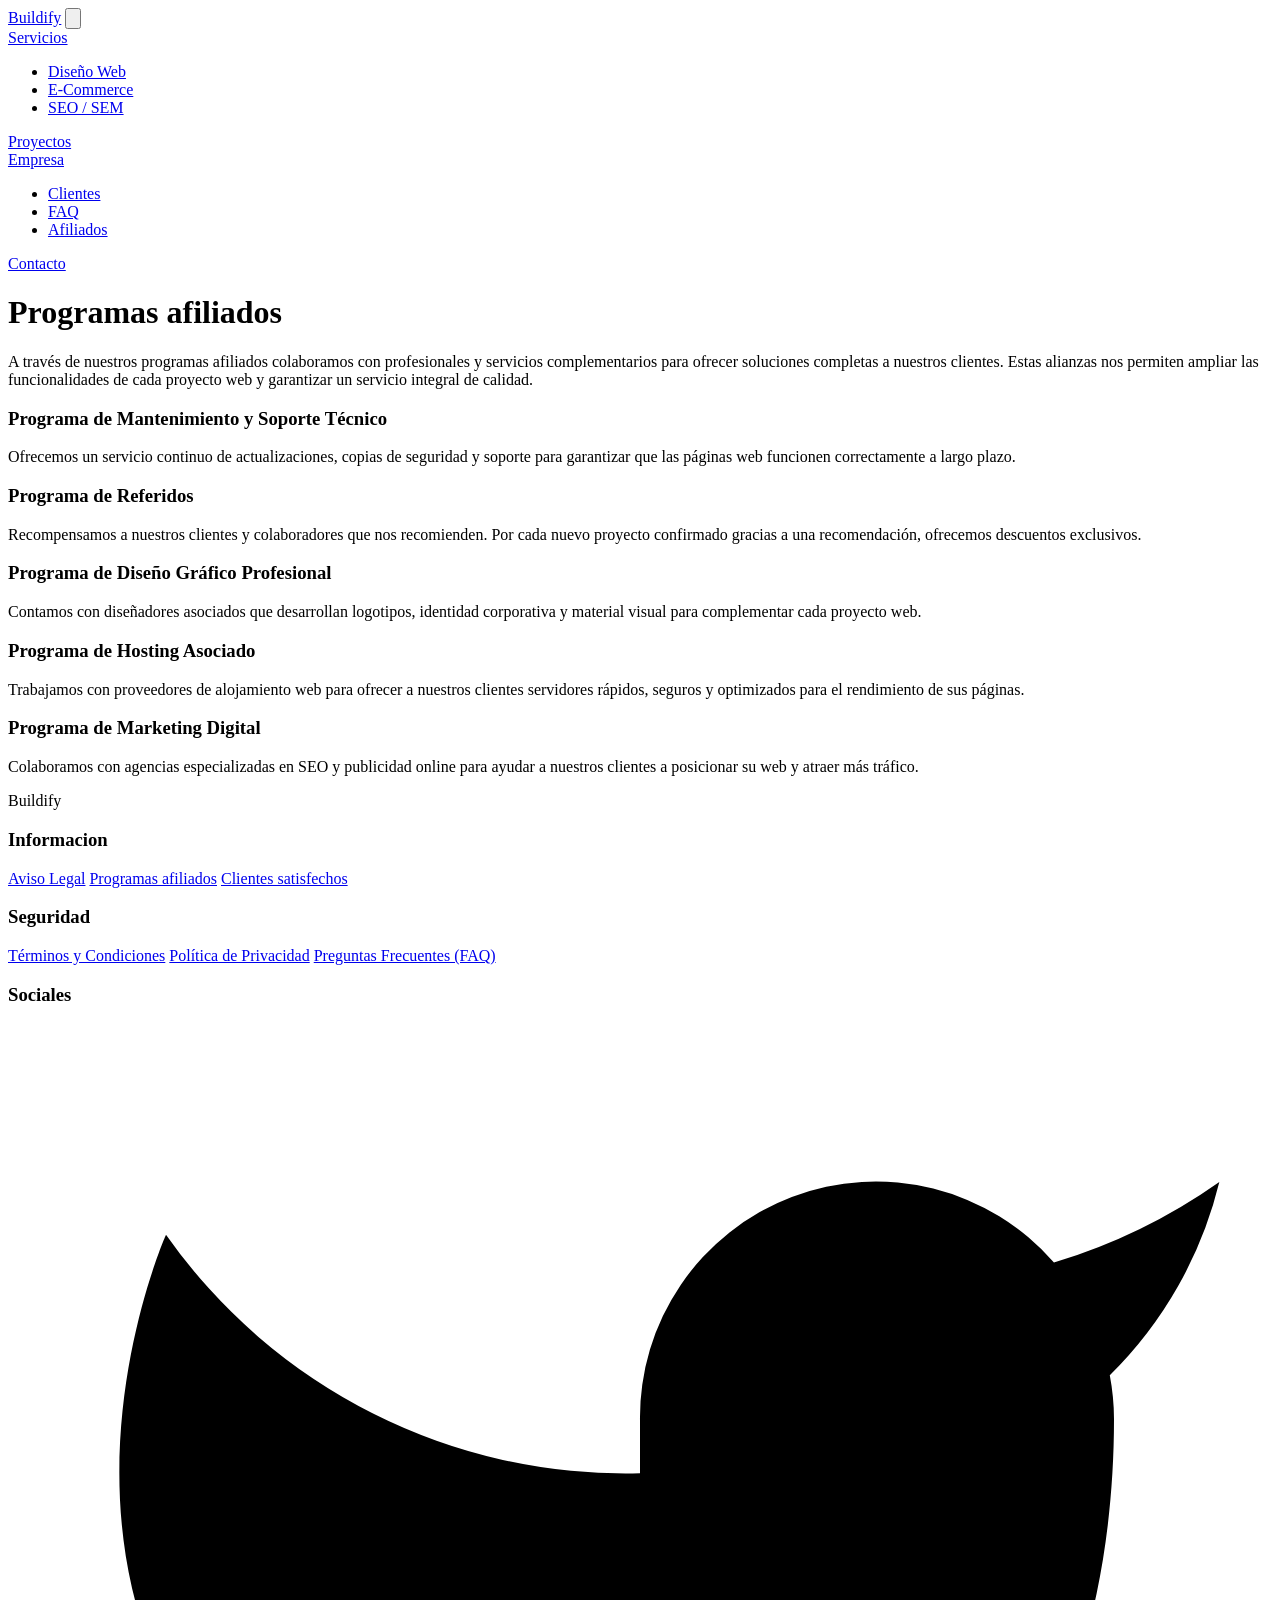
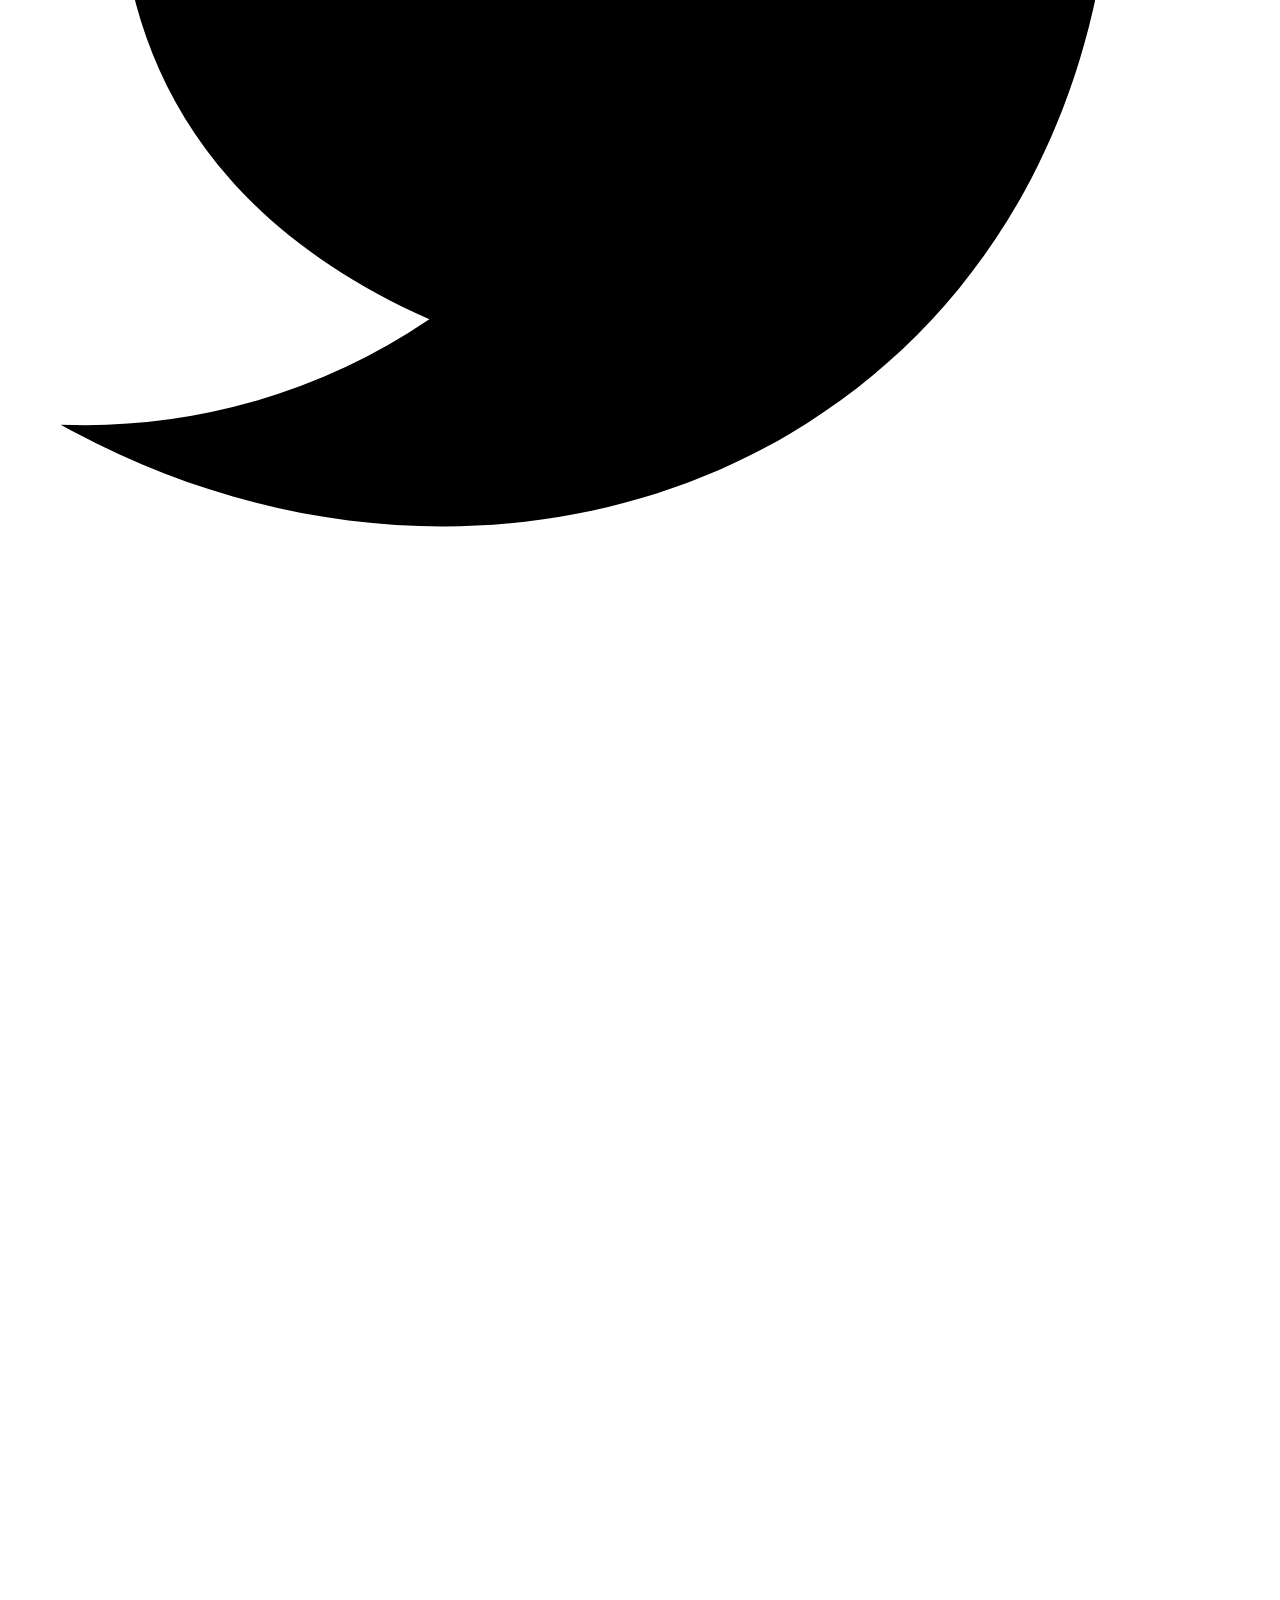
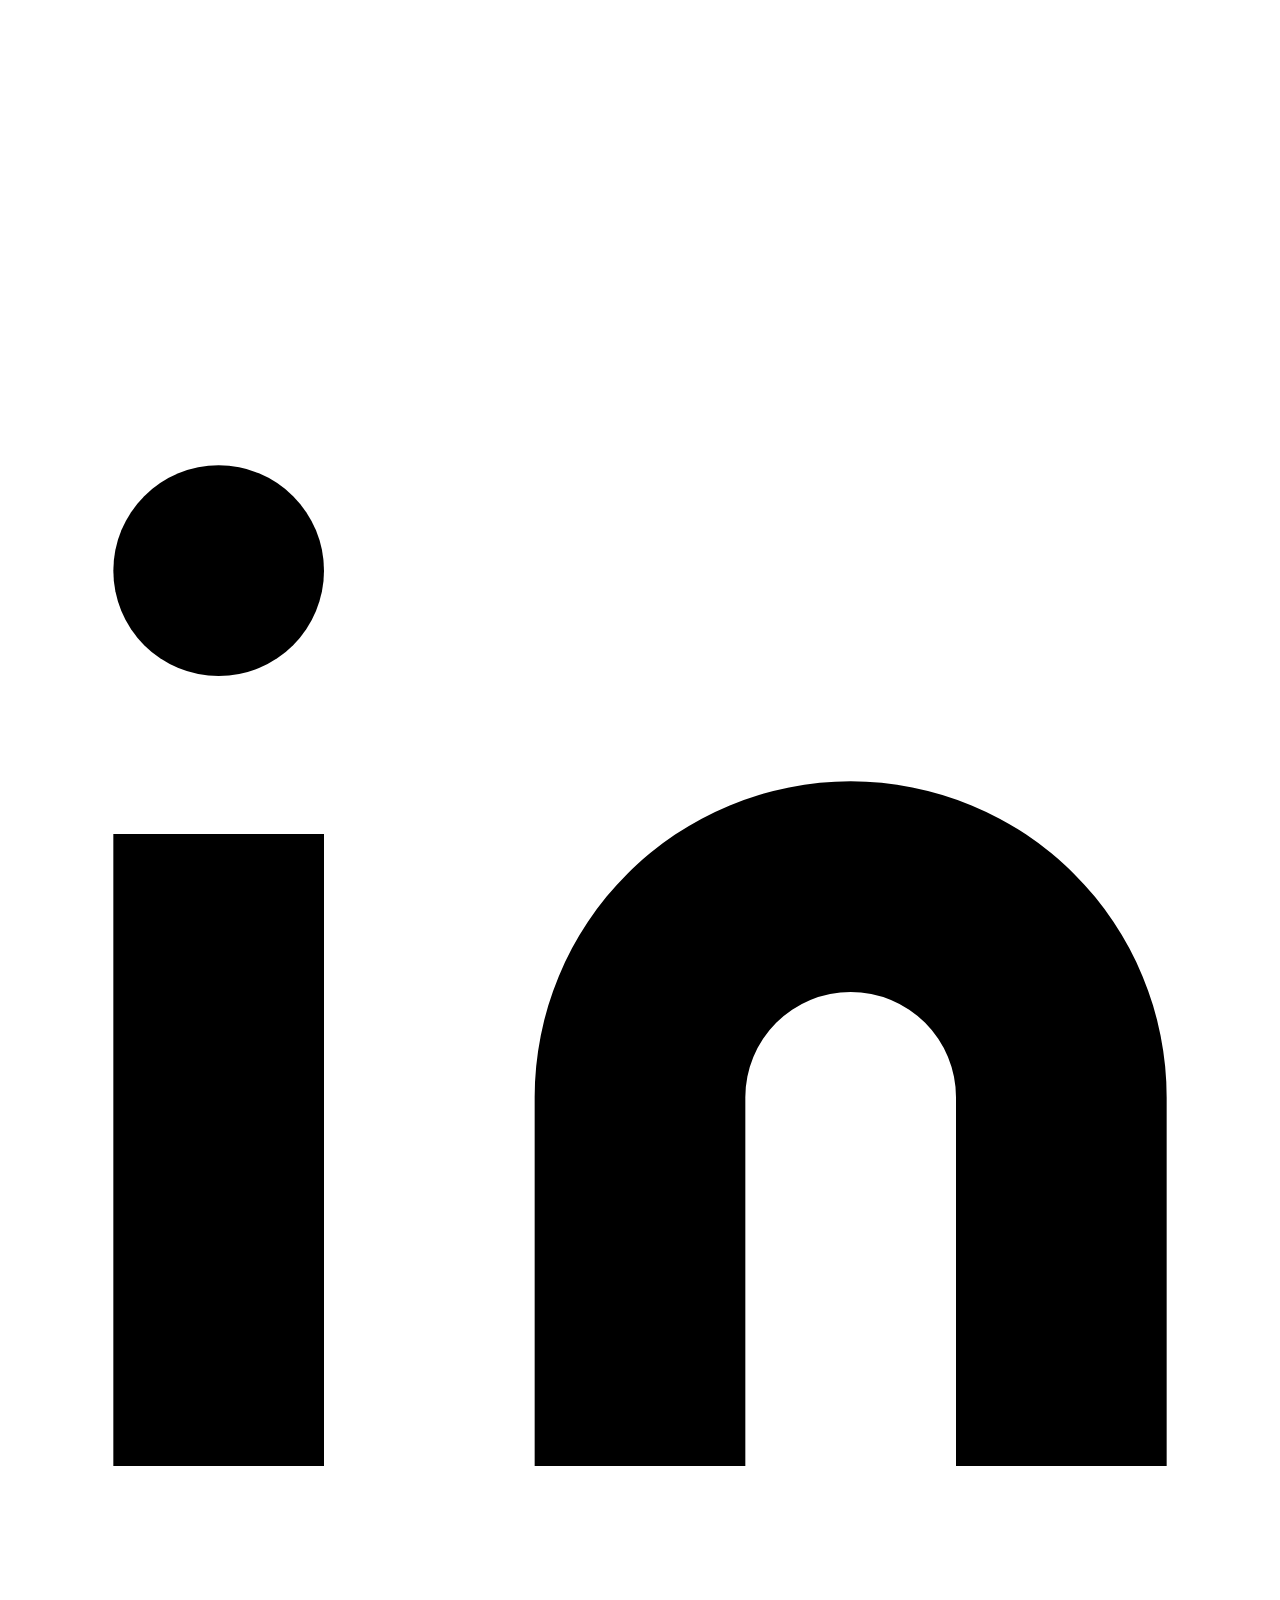
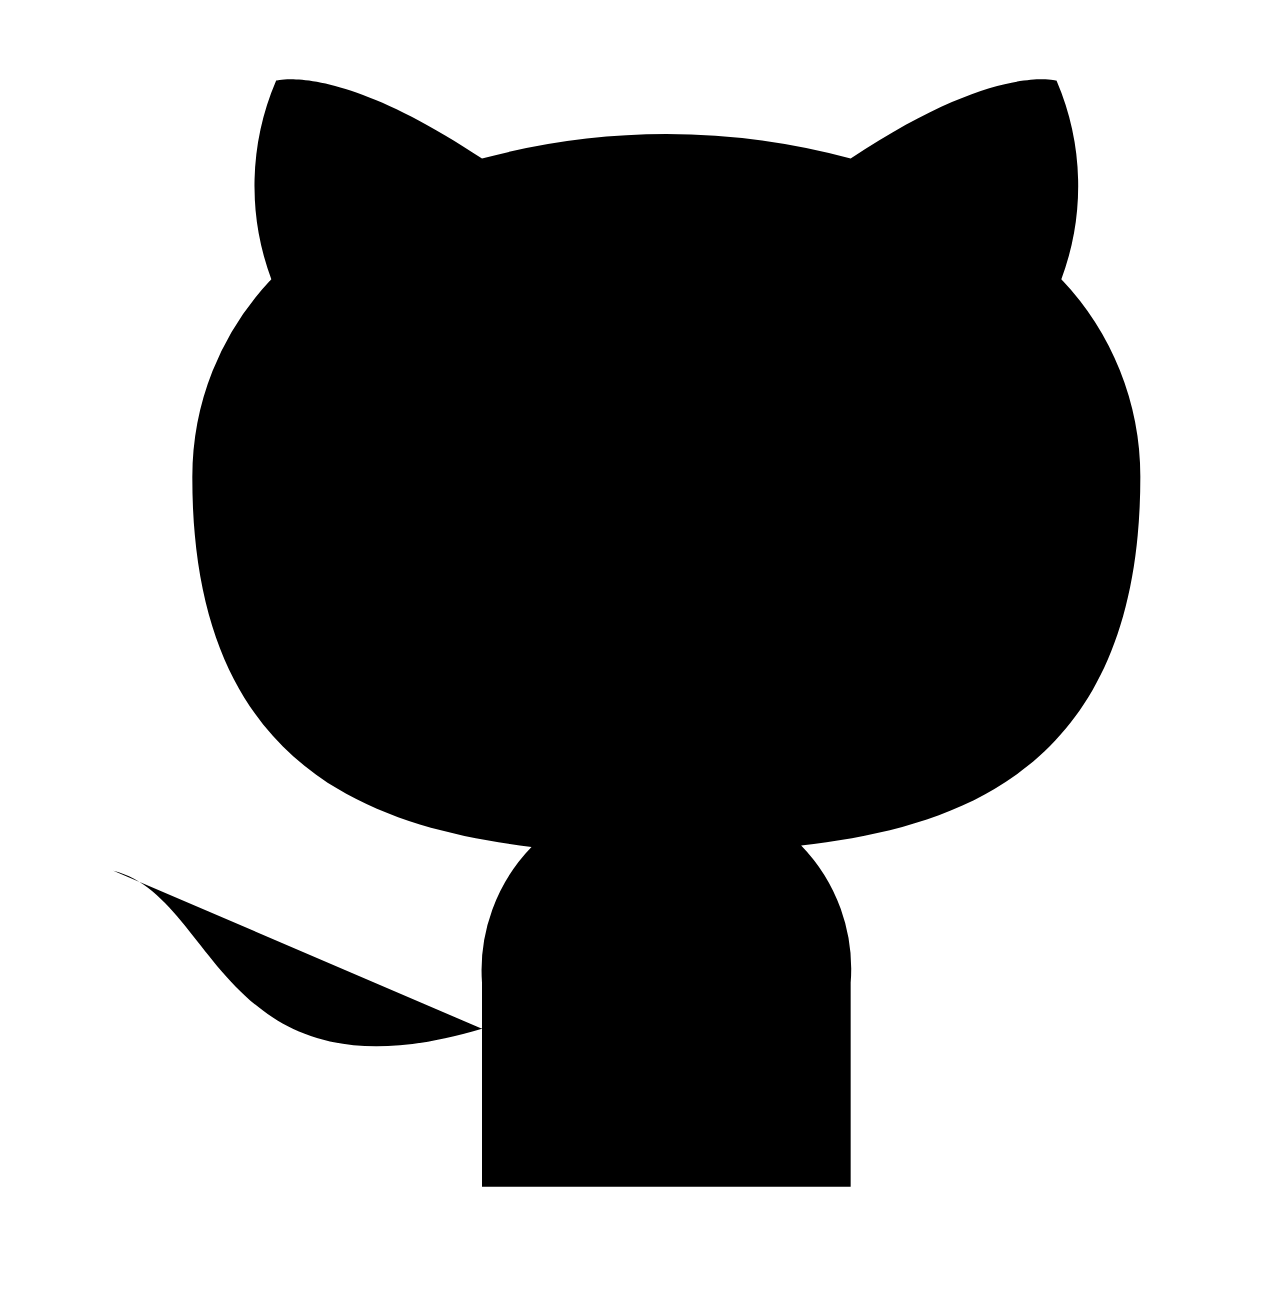
==== afiliados.html @ e2c42454 "Subida de la web a el repositorio" ====
<!DOCTYPE html>
<html lang="es">
<head>
  <meta charset="UTF-8">
  <meta name="viewport" content="width=device-width, initial-scale=1.0">
  <title>Buildify - Programas Afiliados</title>
  <link rel="stylesheet" href="css/styles.css">
</head>
<body>

  <header class="header">
    <a href="index.html" class="header-logo">Buildify</a>
    <button class="header-hamburger" aria-label="Menú" onclick="document.querySelector('.header-nav').classList.toggle('open')">
      <svg viewBox="0 0 24 24" fill="none" stroke="currentColor" stroke-width="2"><line x1="3" y1="6" x2="21" y2="6"/><line x1="3" y1="12" x2="21" y2="12"/><line x1="3" y1="18" x2="21" y2="18"/></svg>
    </button>
    <nav class="header-nav">
      <div class="nav-dropdown">
        <a href="servicios.html">Servicios</a>
        <ul class="nav-dropdown-menu">
          <li><a href="servicios.html#web">Diseño Web</a></li>
          <li><a href="servicios.html#ecommerce">E-Commerce</a></li>
          <li><a href="servicios.html#seo">SEO / SEM</a></li>
        </ul>
      </div>
      <a href="proyectos.html">Proyectos</a>
      <div class="nav-dropdown">
        <a href="clientes.html">Empresa</a>
        <ul class="nav-dropdown-menu">
          <li><a href="clientes.html">Clientes</a></li>
          <li><a href="faq.html">FAQ</a></li>
          <li><a href="afiliados.html">Afiliados</a></li>
        </ul>
      </div>
      <a href="contacto.html">Contacto</a>
    </nav>
  </header>

  <main class="affiliates-page">
    <div class="affiliates-content">
      <h1 class="section__title">Programas afiliados</h1>
      <p class="section__subtitle">
        A través de nuestros programas afiliados colaboramos con profesionales y servicios complementarios
        para ofrecer soluciones completas a nuestros clientes. Estas alianzas nos permiten ampliar las
        funcionalidades de cada proyecto web y garantizar un servicio integral de calidad.
      </p>
      <div class="affiliates__grid">
        <div class="affiliate-card">
          <h3 class="affiliate-card__title">Programa de Mantenimiento y Soporte Técnico</h3>
          <p class="affiliate-card__desc">
            Ofrecemos un servicio continuo de actualizaciones, copias de seguridad y soporte para
            garantizar que las páginas web funcionen correctamente a largo plazo.
          </p>
        </div>
        <div class="affiliate-card">
          <h3 class="affiliate-card__title">Programa de Referidos</h3>
          <p class="affiliate-card__desc">
            Recompensamos a nuestros clientes y colaboradores que nos recomienden. Por cada nuevo
            proyecto confirmado gracias a una recomendación, ofrecemos descuentos exclusivos.
          </p>
        </div>
        <div class="affiliate-card">
          <h3 class="affiliate-card__title">Programa de Diseño Gráfico Profesional</h3>
          <p class="affiliate-card__desc">
            Contamos con diseñadores asociados que desarrollan logotipos, identidad corporativa y
            material visual para complementar cada proyecto web.
          </p>
        </div>
        <div class="affiliate-card">
          <h3 class="affiliate-card__title">Programa de Hosting Asociado</h3>
          <p class="affiliate-card__desc">
            Trabajamos con proveedores de alojamiento web para ofrecer a nuestros clientes servidores
            rápidos, seguros y optimizados para el rendimiento de sus páginas.
          </p>
        </div>
        <div class="affiliate-card affiliate-card--centered">
          <h3 class="affiliate-card__title">Programa de Marketing Digital</h3>
          <p class="affiliate-card__desc">
            Colaboramos con agencias especializadas en SEO y publicidad online para ayudar a nuestros
            clientes a posicionar su web y atraer más tráfico.
          </p>
        </div>
      </div>
    </div>

    <footer class="footer">
      <div class="footer-brand">Buildify</div>
      <div class="footer-col">
        <h3>Informacion</h3>
        <a href="aviso-legal.html">Aviso Legal</a>
        <a href="afiliados.html">Programas afiliados</a>
        <a href="clientes.html">Clientes satisfechos</a>
      </div>
      <div class="footer-col">
        <h3>Seguridad</h3>
        <a href="terminos.html">Términos y Condiciones</a>
        <a href="privacidad.html">Política de Privacidad</a>
        <a href="faq.html">Preguntas Frecuentes (FAQ)</a>
      </div>
      <div class="footer-col">
        <h3>Sociales</h3>
        <div class="footer-social">
          <a href="https://twitter.com/buildify" target="_blank" rel="noopener noreferrer" aria-label="Twitter">
            <svg viewBox="0 0 24 24"><path d="M23 3a10.9 10.9 0 0 1-3.14 1.53 4.48 4.48 0 0 0-7.86 3v1A10.66 10.66 0 0 1 3 4s-4 9 5 13a11.64 11.64 0 0 1-7 2c9 5 20 0 20-11.5a4.5 4.5 0 0 0-.08-.83A7.72 7.72 0 0 0 23 3z"/></svg>
          </a>
          <a href="https://instagram.com/buildify" target="_blank" rel="noopener noreferrer" aria-label="Instagram">
            <svg viewBox="0 0 24 24"><rect x="2" y="2" width="20" height="20" rx="5" ry="5" fill="none" stroke="white" stroke-width="2"/><circle cx="12" cy="12" r="5" fill="none" stroke="white" stroke-width="2"/><circle cx="17.5" cy="6.5" r="1.5" fill="white"/></svg>
          </a>
          <a href="https://linkedin.com/company/buildify" target="_blank" rel="noopener noreferrer" aria-label="LinkedIn">
            <svg viewBox="0 0 24 24"><path d="M16 8a6 6 0 0 1 6 6v7h-4v-7a2 2 0 0 0-2-2 2 2 0 0 0-2 2v7h-4v-7a6 6 0 0 1 6-6z"/><rect x="2" y="9" width="4" height="12"/><circle cx="4" cy="4" r="2"/></svg>
          </a>
          <a href="https://github.com/buildify" target="_blank" rel="noopener noreferrer" aria-label="GitHub">
            <svg viewBox="0 0 24 24"><path d="M9 19c-5 1.5-5-2.5-7-3m14 6v-3.87a3.37 3.37 0 0 0-.94-2.61c3.14-.35 6.44-1.54 6.44-7A5.44 5.44 0 0 0 20 4.77 5.07 5.07 0 0 0 19.91 1S18.73.65 16 2.48a13.38 13.38 0 0 0-7 0C6.27.65 5.09 1 5.09 1A5.07 5.07 0 0 0 5 4.77a5.44 5.44 0 0 0-1.5 3.78c0 5.42 3.3 6.61 6.44 7A3.37 3.37 0 0 0 9 18.13V22"/></svg>
          </a>
        </div>
      </div>
    </footer>
  </main>

  <script src="js/main.js"></script>
</body>
</html>
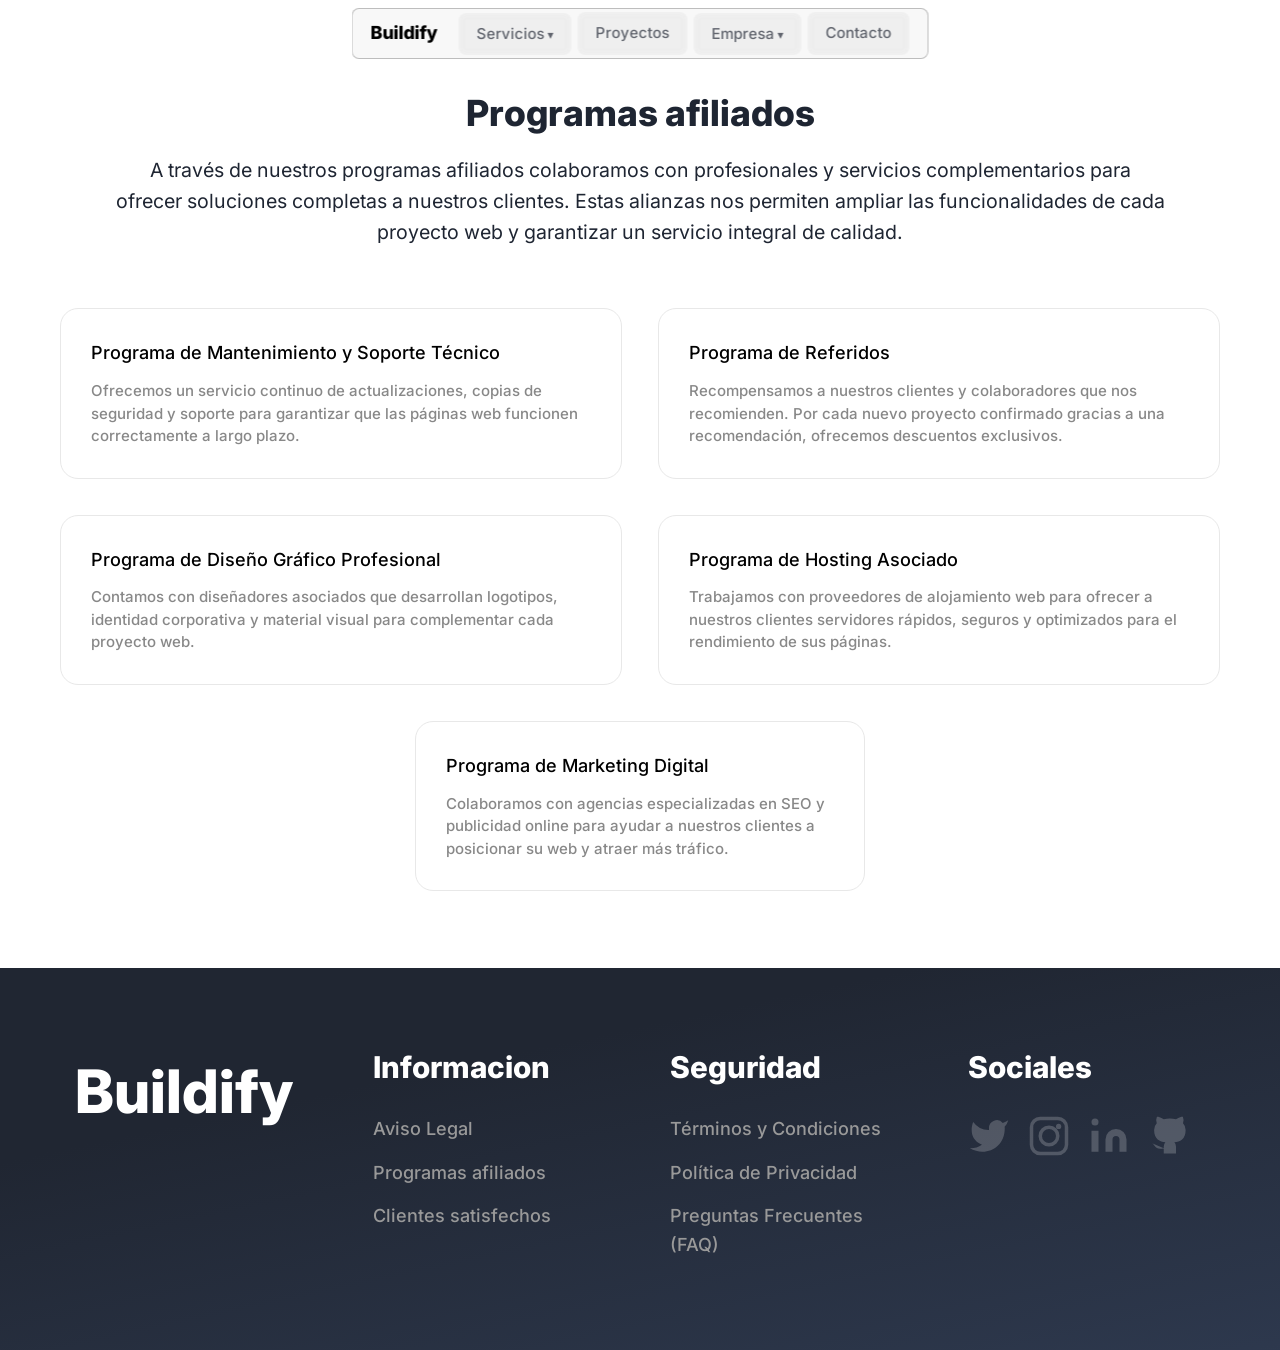
==== commit eaa021ce: "Update afiliados.html" ====
--- a/afiliados.html
+++ b/afiliados.html
@@ -115,7 +115,6 @@
       </div>
     </footer>
   </main>
-
-  <script src="js/main.js"></script>
 </body>
 </html>
+
--- a/css/styles.css
+++ b/css/styles.css
@@ -0,0 +1,1590 @@
+@import url('https://fonts.googleapis.com/css2?family=Inter:wght@100;200;400;500;700;800&family=Inria+Sans:wght@700&display=swap');
+
+:root {
+
+  --color-primary: #2D264B;
+  --color-dark-bg: #202632;
+  --color-text-dark: #1e2532;
+  --color-text-hero: #121721;
+  --color-text-gray: #636363;
+  --color-text-gray-2: #888;
+  --color-text-gray-3: #999;
+  --color-text-gray-4: #9fa2a8;
+  --color-text-nav: #62666f;
+  --color-text-body: #dedede;
+  --color-accent: #6b424a;
+  --color-white: #ffffff;
+  --color-off-white: #fbfbfb;
+  --color-light-bg: #fcfcfd;
+  --color-light-pink: #f0e5e7;
+  --color-light-gray: #eee;
+  --color-faq-answer: #6d6d6d;
+  --color-btn-dark: #2a303b;
+  --color-btn-outline: #949599;
+  --color-brand-gray: #929397;
+  --color-step-num: #666d7b;
+  --color-project-text: #1e1e1e;
+  --color-check: #363636;
+
+  --badge-premium: #d9d9d9;
+  --badge-premium-text: #555961;
+  --badge-services: #d2dde4;
+  --badge-services-text: #535f6f;
+  --badge-projects: #d2e4de;
+  --badge-projects-text: #536f66;
+  --badge-process: #f0ede5;
+  --badge-process-text: #82806a;
+  --badge-about: #f0e5e7;
+  --badge-about-text: #6b424a;
+  --badge-tag-blue: #d2d9e4;
+  --badge-tag-pink: #f0e5e7;
+  --badge-tag-green: #d2e4de;
+
+  --footer-gradient: linear-gradient(168deg, rgb(32, 38, 50) 29.7%, rgb(48, 60, 83) 114.1%);
+
+  --font-primary: 'Inter', sans-serif;
+  --font-body: 'Inria Sans', serif;
+
+  --radius-sm: 5px;
+  --radius-badge: 9.63px;
+  --radius-btn: 16px;
+  --radius-btn-sm: 11px;
+  --radius-card: 15px;
+  --radius-card-lg: 20px;
+  --radius-container: 22px;
+  --radius-pill: 26px;
+
+  --header-bg: rgba(217, 217, 217, 0.2);
+  --header-border: rgba(0, 0, 0, 0.24);
+}
+
+*,
+*::before,
+*::after {
+  margin: 0;
+  padding: 0;
+  box-sizing: border-box;
+}
+
+html {
+  scroll-behavior: smooth;
+  zoom: 1.5;
+}
+
+body {
+  font-family: var(--font-primary);
+  color: var(--color-text-dark);
+  background: var(--color-white);
+  line-height: 1.6;
+  overflow-x: hidden;
+}
+
+a {
+  text-decoration: none;
+  color: inherit;
+}
+
+ul, ol {
+  list-style: none;
+}
+
+img {
+  max-width: 100%;
+  height: auto;
+  display: block;
+}
+
+.header {
+  position: fixed;
+  top: 5px;
+  left: 50%;
+  transform: translateX(-50%);
+  z-index: 1000;
+  background: var(--header-bg);
+  backdrop-filter: blur(2px);
+  -webkit-backdrop-filter: blur(2px);
+  border: 1px solid var(--header-border);
+  border-radius: var(--radius-sm);
+  display: flex;
+  align-items: center;
+  padding: 0 12px;
+  height: 34px;
+  gap: 6px;
+}
+
+.header-logo {
+  font-family: var(--font-primary);
+  font-weight: 800;
+  font-size: 12px;
+  color: black;
+  margin-right: 8px;
+  white-space: nowrap;
+}
+
+.header-nav {
+  display: flex;
+  gap: 4px;
+  position: relative;
+}
+
+.header-nav > a,
+.header-nav .nav-dropdown > a {
+  background: var(--header-bg);
+  backdrop-filter: blur(2px);
+  border-radius: var(--radius-sm);
+  padding: 6px 12px;
+  font-family: var(--font-primary);
+  font-weight: 500;
+  font-size: 10px;
+  color: var(--color-text-nav);
+  text-align: center;
+  white-space: nowrap;
+  display: inline-block;
+}
+
+.header-nav > a:hover,
+.header-nav .nav-dropdown > a:hover {
+  background: rgba(217, 217, 217, 0.4);
+}
+
+.nav-dropdown {
+  position: relative;
+}
+
+.nav-dropdown > a::after {
+  content: ' ▾';
+  font-size: 8px;
+}
+
+.nav-dropdown-menu {
+  position: absolute;
+  top: 100%;
+  left: 0;
+  min-width: 180px;
+  background: rgba(255, 255, 255, 0.95);
+  backdrop-filter: blur(10px);
+  -webkit-backdrop-filter: blur(10px);
+  border: 1px solid var(--header-border);
+  border-radius: var(--radius-sm);
+  padding: 8px 0;
+  opacity: 0;
+  visibility: hidden;
+  transform: translateY(8px);
+  transition: opacity 0.25s, transform 0.25s, visibility 0.25s;
+  box-shadow: 0 8px 24px rgba(0, 0, 0, 0.1);
+  z-index: 100;
+  list-style: none;
+  margin: 4px 0 0;
+}
+
+.nav-dropdown:hover .nav-dropdown-menu,
+.nav-dropdown:focus-within .nav-dropdown-menu {
+  opacity: 1;
+  visibility: visible;
+  transform: translateY(0);
+}
+
+.nav-dropdown-menu li a {
+  display: block;
+  padding: 8px 16px;
+  font-family: var(--font-primary);
+  font-weight: 500;
+  font-size: 11px;
+  color: var(--color-text-dark);
+  transition: background 0.2s;
+  white-space: nowrap;
+}
+
+.nav-dropdown-menu li a:hover {
+  background: rgba(0, 0, 0, 0.05);
+  color: var(--color-text-hero);
+}
+
+.header-hamburger {
+  display: none;
+  background: none;
+  border: none;
+  cursor: pointer;
+  padding: 4px;
+}
+
+.header-hamburger svg {
+  width: 20px;
+  height: 20px;
+  stroke: var(--color-text-dark);
+}
+
+.footer {
+  background: var(--footer-gradient);
+  padding: 60px 80px;
+  display: grid;
+  grid-template-columns: 1fr 1fr 1fr 1fr;
+  gap: 40px;
+  align-items: start;
+  max-width: 1300px;
+  margin: 0 auto;
+}
+
+.footer-brand {
+  font-family: var(--font-primary);
+  font-weight: 800;
+  font-size: 40px;
+  color: var(--color-white);
+}
+
+.footer-col h3 {
+  font-family: var(--font-primary);
+  font-weight: 800;
+  font-size: 20px;
+  color: var(--color-white);
+  margin-bottom: 16px;
+}
+
+.footer-col a {
+  display: block;
+  font-family: var(--font-primary);
+  font-weight: 500;
+  font-size: 12px;
+  color: var(--color-text-gray-3);
+  margin-bottom: 10px;
+  transition: color 0.2s;
+}
+
+.footer-col a:hover {
+  color: var(--color-white);
+}
+
+.footer-social {
+  display: flex;
+  gap: 12px;
+  margin-top: 8px;
+}
+
+.footer-social a {
+  display: inline-flex;
+  width: 28px;
+  height: 28px;
+  opacity: 0.2;
+  transition: opacity 0.3s;
+}
+
+.footer-social a:hover {
+  opacity: 0.6;
+}
+
+.footer-social svg {
+  width: 100%;
+  height: 100%;
+  fill: white;
+}
+
+.badge {
+  display: inline-flex;
+  align-items: center;
+  gap: 6px;
+  padding: 4px 16px;
+  border-radius: var(--radius-badge);
+  font-family: var(--font-primary);
+  font-weight: 800;
+  font-size: 8px;
+  letter-spacing: 0.02em;
+}
+
+.badge--premium {
+  background: var(--badge-premium);
+  color: var(--badge-premium-text);
+}
+
+.badge--services {
+  background: var(--badge-services);
+  color: var(--badge-services-text);
+  font-size: 9px;
+}
+
+.badge--projects {
+  background: var(--badge-projects);
+  color: var(--badge-projects-text);
+  font-size: 9px;
+}
+
+.badge--process {
+  background: var(--badge-process);
+  color: var(--badge-process-text);
+}
+
+.badge--about {
+  background: var(--badge-about);
+  color: var(--badge-about-text);
+}
+
+.badge--tag {
+  padding: 2px 10px;
+  font-size: 6px;
+}
+
+.badge--tag-blue {
+  background: var(--badge-tag-blue);
+  color: var(--color-project-text);
+}
+
+.badge--tag-pink {
+  background: var(--badge-tag-pink);
+  color: var(--color-project-text);
+}
+
+.badge--tag-green {
+  background: var(--badge-tag-green);
+  color: var(--color-project-text);
+}
+
+.btn {
+  display: inline-flex;
+  align-items: center;
+  justify-content: center;
+  padding: 10px 28px;
+  border-radius: var(--radius-btn);
+  font-family: var(--font-primary);
+  font-weight: 700;
+  font-size: 12px;
+  cursor: pointer;
+  border: none;
+  transition: all 0.3s;
+  text-decoration: none;
+}
+
+.btn--primary {
+  background: var(--color-btn-dark);
+  color: var(--color-white);
+}
+
+.btn--primary:hover {
+  background: var(--color-text-dark);
+}
+
+.btn--outline {
+  background: transparent;
+  border: 1px solid var(--color-btn-outline);
+  color: #3b404a;
+}
+
+.btn--outline:hover {
+  background: rgba(0, 0, 0, 0.05);
+}
+
+.btn--white {
+  background: var(--color-white);
+  color: var(--color-text-dark);
+}
+
+.btn--white:hover {
+  background: #f0f0f0;
+}
+
+.btn--dark {
+  background: var(--color-dark-bg);
+  color: var(--color-white);
+  border: 1px solid var(--color-white);
+}
+
+.btn--dark:hover {
+  background: #2d3440;
+}
+
+.btn--black {
+  background: black;
+  color: white;
+  border-radius: var(--radius-btn-sm);
+  padding: 10px 40px;
+}
+
+.btn--black:hover {
+  background: #222;
+}
+
+.section {
+  max-width: 1300px;
+  margin: 0 auto;
+  padding: 60px 60px;
+  text-align: center;
+}
+
+.section--full {
+  max-width: none;
+  padding: 0;
+}
+
+.section--full > .section__inner {
+  max-width: 1300px;
+  margin: 0 auto;
+  padding: 60px 60px;
+}
+
+.section__badge {
+  margin-bottom: 16px;
+}
+
+.section__title {
+  font-family: var(--font-primary);
+  font-weight: 800;
+  font-size: 24px;
+  color: var(--color-text-dark);
+  margin-bottom: 12px;
+  line-height: 1.3;
+}
+
+.section__subtitle {
+  font-family: var(--font-primary);
+  font-weight: 400;
+  font-size: 13px;
+  color: var(--color-text-dark);
+  max-width: 700px;
+  margin: 0 auto 40px;
+  line-height: 1.6;
+}
+
+.slider {
+  position: relative;
+  width: 100%;
+  max-width: 900px;
+  height: 320px;
+  margin: 30px auto 0;
+  overflow: hidden;
+  border-radius: var(--radius-card);
+}
+
+.slider__track {
+  display: flex;
+  width: 500%;
+  animation: slideAnim 25s ease-in-out infinite;
+}
+
+.slider__slide {
+  width: 20%;
+  flex-shrink: 0;
+}
+
+.slider__slide img {
+  width: 100%;
+  height: 320px;
+  object-fit: cover;
+  display: block;
+}
+
+.slider input[type="radio"] {
+  display: none;
+}
+
+.slider__dots {
+  position: absolute;
+  bottom: 16px;
+  left: 50%;
+  transform: translateX(-50%);
+  display: flex;
+  gap: 10px;
+  z-index: 5;
+}
+
+.slider__dots label {
+  width: 12px;
+  height: 12px;
+  border-radius: 50%;
+  background: rgba(255, 255, 255, 0.5);
+  cursor: pointer;
+  transition: background 0.3s, transform 0.3s;
+}
+
+.slider__dots label:hover {
+  background: rgba(255, 255, 255, 0.8);
+}
+
+#slide1:checked ~ .slider__dots label[for="slide1"],
+#slide2:checked ~ .slider__dots label[for="slide2"],
+#slide3:checked ~ .slider__dots label[for="slide3"],
+#slide4:checked ~ .slider__dots label[for="slide4"],
+#slide5:checked ~ .slider__dots label[for="slide5"] {
+  background: white;
+  transform: scale(1.2);
+}
+
+@keyframes slideAnim {
+  0%    { transform: translateX(0%); }
+  15%   { transform: translateX(0%); }
+  20%   { transform: translateX(-20%); }
+  35%   { transform: translateX(-20%); }
+  40%   { transform: translateX(-40%); }
+  55%   { transform: translateX(-40%); }
+  60%   { transform: translateX(-60%); }
+  75%   { transform: translateX(-60%); }
+  80%   { transform: translateX(-80%); }
+  95%   { transform: translateX(-80%); }
+  100%  { transform: translateX(0%); }
+}
+
+.hero {
+  position: relative;
+  text-align: center;
+  padding: 120px 40px 60px;
+  overflow: hidden;
+  min-height: 420px;
+  max-width: 1300px;
+  margin: 0 auto;
+}
+
+.hero__bg {
+  position: absolute;
+  inset: 0;
+  z-index: -1;
+  background: url('../imagenes/hero-abstract 1.png') center center / cover no-repeat;
+}
+
+.hero__bg::after {
+  content: '';
+  position: absolute;
+  inset: 0;
+  background: rgba(255, 255, 255, 0.8);
+}
+
+.hero .badge {
+  margin-bottom: 20px;
+}
+
+.hero__title {
+  font-family: var(--font-primary);
+  font-weight: 800;
+  font-size: 48px;
+  color: var(--color-text-hero);
+  line-height: 1.15;
+  margin-bottom: 4px;
+}
+
+.hero__title span {
+  color: var(--color-text-dark);
+}
+
+.hero__subtitle {
+  font-family: var(--font-primary);
+  font-weight: 400;
+  font-size: 13px;
+  color: var(--color-text-dark);
+  max-width: 378px;
+  margin: 20px auto;
+  line-height: 1.6;
+}
+
+.hero__buttons {
+  display: flex;
+  gap: 16px;
+  justify-content: center;
+  margin-bottom: 40px;
+}
+
+.hero__trust {
+  margin-top: 24px;
+}
+
+.hero__trust-label {
+  font-family: var(--font-primary);
+  font-weight: 400;
+  font-size: 8px;
+  color: var(--color-text-dark);
+  margin-bottom: 8px;
+}
+
+.hero__trust-logos {
+  display: flex;
+  gap: 32px;
+  justify-content: center;
+  flex-wrap: wrap;
+}
+
+.hero__trust-logos span {
+  font-family: var(--font-primary);
+  font-weight: 500;
+  font-size: 10px;
+  color: var(--color-brand-gray);
+}
+
+.services {
+  background: var(--color-light-bg);
+  border-radius: var(--radius-card);
+  padding: 40px;
+}
+
+.services__grid {
+  display: grid;
+  grid-template-columns: repeat(3, 1fr);
+  gap: 20px;
+  margin-top: 30px;
+}
+
+.service-card {
+  background: var(--color-white);
+  border: 1px solid #e8e8e8;
+  border-radius: 12px;
+  padding: 24px;
+  text-align: left;
+}
+
+.service-card:hover {
+  box-shadow: 0 4px 20px rgba(0, 0, 0, 0.06);
+}
+
+.service-card__icon {
+  width: 24px;
+  height: 24px;
+  margin-bottom: 12px;
+  color: var(--color-text-dark);
+}
+
+.service-card__icon svg {
+  width: 24px;
+  height: 24px;
+  stroke: currentColor;
+  fill: none;
+  stroke-width: 1.5;
+}
+
+.service-card__title {
+  font-family: var(--font-primary);
+  font-weight: 500;
+  font-size: 15px;
+  color: black;
+  margin-bottom: 6px;
+}
+
+.service-card__desc {
+  font-family: var(--font-primary);
+  font-weight: 500;
+  font-size: 10px;
+  color: var(--color-text-gray-2);
+  line-height: 1.5;
+}
+
+.projects {
+  background: var(--color-light-bg);
+  border-radius: var(--radius-card);
+  padding: 40px;
+}
+
+.projects__header {
+  display: flex;
+  justify-content: space-between;
+  align-items: flex-start;
+  margin-bottom: 30px;
+  text-align: left;
+}
+
+.projects__header .section__title {
+  margin-bottom: 0;
+}
+
+.projects__link {
+  font-family: var(--font-primary);
+  font-weight: 800;
+  font-size: 10px;
+  color: #7e7e7e;
+  display: flex;
+  align-items: center;
+  gap: 6px;
+  white-space: nowrap;
+}
+
+.projects__link svg {
+  width: 16px;
+  height: 16px;
+}
+
+.projects__grid {
+  display: grid;
+  grid-template-columns: repeat(3, 1fr);
+  gap: 20px;
+}
+
+.project-card {
+  text-align: left;
+}
+
+.project-card__image {
+  width: 100%;
+  height: 150px;
+  background: linear-gradient(135deg, #e0e5ec, #c8d0db);
+  border-radius: var(--radius-card);
+  margin-bottom: 12px;
+  overflow: hidden;
+}
+
+.project-card__image img {
+  width: 100%;
+  height: 100%;
+  object-fit: cover;
+}
+
+.project-card__tag {
+  margin-bottom: 6px;
+}
+
+.project-card__title {
+  font-family: var(--font-primary);
+  font-weight: 800;
+  font-size: 10px;
+  color: var(--color-project-text);
+  margin-bottom: 4px;
+}
+
+.project-card__desc {
+  font-family: var(--font-primary);
+  font-weight: 200;
+  font-size: 7px;
+  color: black;
+}
+
+.process {
+  background: linear-gradient(180deg, #f5f5f8 0%, #e8e6f0 100%);
+  border-radius: var(--radius-card);
+  padding: 50px 40px 40px;
+}
+
+.process__steps {
+  display: grid;
+  grid-template-columns: repeat(4, 1fr);
+  gap: 0;
+  margin-top: 50px;
+  position: relative;
+  align-items: start;
+}
+
+.process__steps::before {
+  content: '';
+  position: absolute;
+  top: 30px;
+  left: 8%;
+  right: 8%;
+  height: 2px;
+  background: #c8c8d0;
+  z-index: 0;
+}
+
+  .process__steps {
+    display: flex;
+    justify-content: center;
+    align-items: flex-start;
+    gap: 24px;
+    max-width: 100%;
+    overflow-x: auto;
+    padding: 0 20px;
+    margin: 0 auto;
+  }
+
+  .process-step {
+    text-align: center;
+    position: relative;
+    z-index: 1;
+    padding: 0;
+    flex: 1;
+    max-width: 500px;
+  }
+
+  .process-step__number {
+    width: 60px;
+    height: 60px;
+    background: var(--color-white);
+    border: 1.5px solid #d8d8e0;
+    border-radius: 12px;
+    display: flex;
+    align-items: center;
+    justify-content: center;
+    font-family: var(--font-primary);
+    font-weight: 500;
+    font-size: 22px;
+    color: var(--color-step-num);
+    margin: 0 auto 16px;
+    box-shadow: 0 2px 8px rgba(0, 0, 0, 0.04);
+  }
+
+  .process-step__title {
+    font-family: var(--font-primary);
+    font-weight: 700;
+    font-size: 13px;
+    color: black;
+    margin-bottom: 6px;
+  }
+
+  .process-step__desc {
+    font-family: var(--font-primary);
+    font-weight: 400;
+    font-size: 11px;
+    color: var(--color-text-gray-2);
+    line-height: 1.6;
+  }
+
+.status {
+  background: var(--color-dark-bg);
+  padding: 24px 60px;
+  display: flex;
+  justify-content: space-around;
+  align-items: center;
+  max-width: 1300px;
+  margin: 0 auto;
+}
+
+.stat {
+  text-align: center;
+}
+
+.stat__number {
+  font-family: var(--font-primary);
+  font-weight: 800;
+  font-size: 24px;
+  color: #f9fafb;
+  margin-bottom: 4px;
+}
+
+.stat__label {
+  font-family: var(--font-primary);
+  font-weight: 500;
+  font-size: 10px;
+  color: var(--color-text-gray-4);
+}
+
+.about {
+  text-align: left;
+  background: linear-gradient(180deg, #f8f8fa 0%, #edeef2 100%);
+  max-width: none;
+  padding: 0;
+}
+
+.about__content {
+  display: grid;
+  grid-template-columns: 1fr 1fr;
+  gap: 60px;
+  align-items: center;
+  max-width: 1300px;
+  margin: 0 auto;
+  padding: 60px 60px;
+}
+
+.about__info .section__title {
+  text-align: left;
+}
+
+.about__info .section__badge {
+  text-align: left;
+}
+
+.about__text {
+  font-family: var(--font-primary);
+  font-weight: 400;
+  font-size: 13px;
+  color: var(--color-text-dark);
+  line-height: 1.7;
+  margin-bottom: 24px;
+  max-width: 380px;
+}
+
+.about__checklist {
+  margin-bottom: 24px;
+}
+
+.about__checklist li {
+  display: flex;
+  align-items: center;
+  gap: 8px;
+  font-family: var(--font-primary);
+  font-weight: 600;
+  font-size: 12px;
+  color: var(--color-text-dark);
+  margin-bottom: 10px;
+}
+
+.about__checklist li::before {
+  content: '✓';
+  display: inline-flex;
+  align-items: center;
+  justify-content: center;
+  width: 18px;
+  height: 18px;
+  background: #e8f5e9;
+  border-radius: 50%;
+  font-size: 10px;
+  color: #4caf50;
+  flex-shrink: 0;
+}
+
+.about__team {
+  display: flex;
+  flex-direction: column;
+  align-items: flex-end;
+  position: relative;
+  padding: 20px 0;
+}
+
+.team-card {
+  background: var(--color-white);
+  border: 1px solid #e8e8e8;
+  border-radius: var(--radius-card-lg);
+  padding: 24px 32px;
+  text-align: left;
+  display: flex;
+  align-items: center;
+  gap: 16px;
+  box-shadow: 0 4px 20px rgba(0, 0, 0, 0.06);
+  position: relative;
+  z-index: 2;
+}
+
+.team-card--top {
+  align-self: flex-start;
+  margin-right: 40px;
+}
+
+.team-card--bottom {
+  align-self: flex-end;
+  margin-top: -10px;
+}
+
+.team-card__photo {
+  width: 48px;
+  height: 48px;
+  border-radius: 50%;
+  background: linear-gradient(135deg, #d0d5dd, #9ba3af);
+  overflow: hidden;
+  flex-shrink: 0;
+}
+
+.team-card__photo--dark {
+  background: linear-gradient(135deg, #2d264b, #1e2532);
+}
+
+.team-card__photo img {
+  width: 100%;
+  height: 100%;
+  object-fit: cover;
+}
+
+.team-card__name {
+  font-family: var(--font-primary);
+  font-weight: 600;
+  font-size: 14px;
+  color: black;
+  margin-bottom: 2px;
+}
+
+.team-card__role {
+  font-family: var(--font-primary);
+  font-weight: 400;
+  font-size: 11px;
+  color: var(--color-text-gray);
+}
+
+.cta {
+  background: url('../imagenes/card%20design.png') center center / cover no-repeat;
+  border-radius: var(--radius-card);
+  padding: 60px 40px;
+  text-align: center;
+  max-width: 1100px;
+  margin: 20px auto;
+}
+
+.cta__title {
+  font-family: var(--font-primary);
+  font-weight: 800;
+  font-size: 24px;
+  color: var(--color-white);
+  margin-bottom: 16px;
+  line-height: 1.3;
+}
+
+.cta__subtitle {
+  font-family: var(--font-primary);
+  font-weight: 400;
+  font-size: 12px;
+  color: var(--color-text-body);
+  max-width: 500px;
+  margin: 0 auto 30px;
+  line-height: 1.6;
+}
+
+.cta__buttons {
+  display: flex;
+  gap: 16px;
+  justify-content: center;
+}
+
+.legal-page {
+  min-height: 100vh;
+  display: flex;
+  flex-direction: column;
+}
+
+.legal-content {
+  flex: 1;
+  display: flex;
+  justify-content: center;
+  padding: 60px 20px 40px;
+}
+
+.legal-card {
+  position: relative;
+  background: #2a2f3a;
+  border-radius: var(--radius-card);
+  overflow: hidden;
+  max-width: 900px;
+  width: 100%;
+}
+
+.legal-card__inner {
+  position: relative;
+  z-index: 1;
+  padding: 40px 60px;
+}
+
+.legal-card__bg {
+  position: absolute;
+  inset: 0;
+  background: linear-gradient(160deg, #1e2532 0%, #2d3444 50%, #3a4255 100%);
+  border-radius: var(--radius-card);
+}
+
+.legal-card__title {
+  font-family: var(--font-primary);
+  font-weight: 800;
+  font-size: 24px;
+  color: var(--color-off-white);
+  margin-bottom: 24px;
+  text-align: center;
+}
+
+.legal-card__text {
+  font-family: var(--font-body);
+  font-weight: 700;
+  font-size: 13px;
+  color: var(--color-text-body);
+  line-height: 1.8;
+  text-align: left;
+}
+
+.legal-card__text p {
+  margin-bottom: 16px;
+}
+
+.faq-page {
+  min-height: 100vh;
+  display: flex;
+  flex-direction: column;
+}
+
+.faq-content {
+  flex: 1;
+  display: flex;
+  flex-direction: column;
+  align-items: center;
+  padding: 60px 20px 40px;
+}
+
+.faq-content .section__title {
+  margin-bottom: 30px;
+}
+
+.faq-container {
+  background: var(--color-white);
+  border-radius: var(--radius-container);
+  padding: 30px;
+  max-width: 845px;
+  width: 100%;
+  box-shadow: 0 2px 20px rgba(0, 0, 0, 0.05);
+}
+
+.faq-item {
+  background: var(--color-light-gray);
+  border-radius: var(--radius-btn);
+  padding: 24px;
+  margin-bottom: 16px;
+  cursor: pointer;
+  transition: background 0.2s;
+}
+
+.faq-item:last-child {
+  margin-bottom: 0;
+}
+
+.faq-item:hover {
+  background: #e5e5e5;
+}
+
+.faq-item__question {
+  font-family: var(--font-primary);
+  font-weight: 700;
+  font-size: 15px;
+  color: black;
+  margin-bottom: 8px;
+}
+
+.faq-item__answer {
+  font-family: var(--font-primary);
+  font-weight: 500;
+  font-size: 15px;
+  color: var(--color-faq-answer);
+  line-height: 1.5;
+}
+
+.faq-cta {
+  margin-top: 30px;
+}
+
+.clients-page {
+  min-height: 100vh;
+  display: flex;
+  flex-direction: column;
+}
+
+.clients-content {
+  flex: 1;
+  padding: 60px 40px 40px;
+  max-width: 1300px;
+  margin: 0 auto;
+  width: 100%;
+}
+
+.clients-content .section__title {
+  text-align: center;
+}
+
+.clients-content .section__subtitle {
+  text-align: center;
+}
+
+.clients__grid {
+  display: grid;
+  grid-template-columns: repeat(2, 1fr);
+  gap: 24px;
+  margin-top: 30px;
+}
+
+.client-card {
+  background: var(--color-white);
+  border: 1px solid #e8e8e8;
+  border-radius: var(--radius-card-lg);
+  padding: 24px;
+  display: flex;
+  gap: 16px;
+  align-items: flex-start;
+}
+
+.client-card__photo {
+  width: 46px;
+  height: 49px;
+  border-radius: var(--radius-card-lg);
+  background: linear-gradient(135deg, #d0d5dd, #9ba3af);
+  flex-shrink: 0;
+  overflow: hidden;
+}
+
+.client-card__photo img {
+  width: 100%;
+  height: 100%;
+  object-fit: cover;
+}
+
+.client-card__info {
+  flex: 1;
+}
+
+.client-card__name {
+  font-family: var(--font-primary);
+  font-weight: 500;
+  font-size: 10px;
+  color: black;
+  margin-bottom: 6px;
+}
+
+.client-card__quote {
+  font-family: var(--font-primary);
+  font-weight: 500;
+  font-size: 8px;
+  color: var(--color-text-gray-2);
+  line-height: 1.6;
+}
+
+.affiliates-page {
+  min-height: 100vh;
+  display: flex;
+  flex-direction: column;
+}
+
+.affiliates-content {
+  flex: 1;
+  padding: 60px 40px 40px;
+  max-width: 1300px;
+  margin: 0 auto;
+  width: 100%;
+}
+
+.affiliates-content .section__title {
+  text-align: center;
+}
+
+.affiliates-content .section__subtitle {
+  text-align: center;
+}
+
+.affiliates__grid {
+  display: grid;
+  grid-template-columns: repeat(2, 1fr);
+  gap: 24px;
+  margin-top: 30px;
+}
+
+.affiliate-card {
+  background: var(--color-white);
+  border: 1px solid #e8e8e8;
+  border-radius: 12px;
+  padding: 20px;
+  text-align: left;
+}
+
+.affiliate-card--centered {
+  grid-column: 1 / -1;
+  max-width: 300px;
+  margin: 0 auto;
+}
+
+.affiliate-card__title {
+  font-family: var(--font-primary);
+  font-weight: 500;
+  font-size: 12px;
+  color: black;
+  margin-bottom: 8px;
+}
+
+.affiliate-card__desc {
+  font-family: var(--font-primary);
+  font-weight: 500;
+  font-size: 10px;
+  color: var(--color-text-gray-2);
+  line-height: 1.5;
+}
+
+.page-wrapper {
+  max-width: 1300px;
+  margin: 0 auto;
+}
+
+.contact-form {
+  max-width: 700px;
+  margin: 0 auto;
+  padding: 40px;
+  background: var(--color-white);
+  border-radius: var(--radius-container);
+  box-shadow: 0 4px 24px rgba(0, 0, 0, 0.06);
+}
+
+.form-group {
+  margin-bottom: 20px;
+}
+
+.form-group label {
+  display: block;
+  font-family: var(--font-primary);
+  font-weight: 500;
+  font-size: 12px;
+  color: var(--color-text-dark);
+  margin-bottom: 6px;
+}
+
+.form-group input[type="text"],
+.form-group input[type="email"],
+.form-group input[type="tel"],
+.form-group select,
+.form-group textarea {
+  width: 100%;
+  padding: 10px 14px;
+  border: 1px solid #ddd;
+  border-radius: 8px;
+  font-family: var(--font-primary);
+  font-size: 12px;
+  color: var(--color-text-dark);
+  background: #fafafa;
+  transition: border-color 0.2s;
+}
+
+.form-group input:focus,
+.form-group select:focus,
+.form-group textarea:focus {
+  outline: none;
+  border-color: var(--color-text-dark);
+  background: var(--color-white);
+}
+
+.form-group textarea {
+  resize: vertical;
+  min-height: 100px;
+}
+
+.form-group select {
+  cursor: pointer;
+}
+
+.form-row {
+  display: grid;
+  grid-template-columns: 1fr 1fr;
+  gap: 20px;
+}
+
+.form-checks {
+  display: flex;
+  flex-direction: column;
+  gap: 8px;
+}
+
+.form-checks label {
+  display: flex;
+  align-items: center;
+  gap: 8px;
+  font-weight: 400;
+  font-size: 12px;
+  cursor: pointer;
+}
+
+.form-checks input[type="checkbox"],
+.form-checks input[type="radio"] {
+  width: 16px;
+  height: 16px;
+  accent-color: var(--color-text-dark);
+  cursor: pointer;
+}
+
+.form-buttons {
+  display: flex;
+  gap: 12px;
+  margin-top: 24px;
+}
+
+.form-buttons button {
+  flex: 1;
+}
+
+@media (max-width: 1300px) {
+  .section {
+    padding: 50px 40px;
+  }
+
+  .footer {
+    padding: 50px 50px;
+  }
+
+  .services__grid {
+    grid-template-columns: repeat(2, 1fr);
+  }
+
+  .projects__grid {
+    grid-template-columns: repeat(2, 1fr);
+  }
+}
+
+@media (max-width: 600px) {
+
+  .header {
+    width: calc(100% - 20px);
+    max-width: 537px;
+  }
+
+  .hero {
+    padding: 100px 20px 40px;
+  }
+
+  .hero__title {
+    font-size: 36px;
+  }
+
+  .hero__buttons {
+    flex-direction: column;
+    align-items: center;
+    gap: 12px;
+  }
+
+  .hero__trust-logos {
+    gap: 16px;
+  }
+
+  .section {
+    padding: 40px 20px;
+  }
+
+  .services__grid {
+    grid-template-columns: 1fr;
+    gap: 12px;
+  }
+
+  .services {
+    padding: 30px 20px;
+  }
+
+  .projects__grid {
+    grid-template-columns: 1fr;
+    gap: 20px;
+  }
+
+  .projects__header {
+    flex-direction: column;
+    gap: 12px;
+    text-align: center;
+  }
+
+  .projects {
+    padding: 30px 20px;
+  }
+
+  .process__steps {
+    grid-template-columns: repeat(2, 1fr);
+    gap: 20px;
+  }
+
+  .process__steps::before {
+    display: none;
+  }
+
+  .process {
+    padding: 30px 20px;
+  }
+
+  .status {
+    flex-wrap: wrap;
+    gap: 20px;
+    padding: 20px 30px;
+  }
+
+  .stat {
+    width: 40%;
+  }
+
+  .about__content {
+    grid-template-columns: 1fr;
+    gap: 30px;
+  }
+
+  .about__team {
+    align-items: center;
+  }
+
+  .team-card--top {
+    margin-right: 0;
+  }
+
+  .team-card--bottom {
+    align-self: center;
+  }
+
+  .team-card {
+    max-width: 280px;
+    width: 100%;
+  }
+
+  .cta {
+    margin: 10px 10px;
+    padding: 40px 20px;
+  }
+
+  .cta__buttons {
+    flex-direction: column;
+    align-items: center;
+    gap: 12px;
+  }
+
+  .footer {
+    grid-template-columns: 1fr 1fr;
+    gap: 30px;
+    padding: 40px 30px;
+  }
+
+  .footer-brand {
+    font-size: 20px;
+    grid-column: 1 / -1;
+  }
+
+  .footer-col h3 {
+    font-size: 15px;
+  }
+
+  .footer-col a {
+    font-size: 10px;
+  }
+
+  .legal-card__inner {
+    padding: 30px 24px;
+  }
+
+  .legal-card__title {
+    font-size: 15px;
+  }
+
+  .legal-card__text {
+    font-size: 11px;
+    text-align: center;
+  }
+
+  .faq-item__question {
+    font-size: 12px;
+  }
+
+  .faq-item__answer {
+    font-size: 11px;
+  }
+
+  .clients__grid {
+    grid-template-columns: 1fr;
+    gap: 16px;
+  }
+
+  .affiliates__grid {
+    grid-template-columns: 1fr;
+    gap: 16px;
+  }
+
+  .affiliate-card--centered {
+    max-width: 100%;
+  }
+
+  .header-nav {
+    display: none;
+    position: absolute;
+    top: 40px;
+    right: 0;
+    background: rgba(255, 255, 255, 0.95);
+    backdrop-filter: blur(10px);
+    border: 1px solid var(--header-border);
+    border-radius: var(--radius-sm);
+    flex-direction: column;
+    padding: 8px;
+    min-width: 160px;
+    box-shadow: 0 8px 24px rgba(0, 0, 0, 0.1);
+  }
+
+  .header-nav.open {
+    display: flex;
+  }
+
+  .header-hamburger {
+    display: block;
+    margin-left: auto;
+  }
+
+  .nav-dropdown-menu {
+    position: static;
+    opacity: 1;
+    visibility: visible;
+    box-shadow: none;
+    border: none;
+    background: transparent;
+    padding: 0 0 0 12px;
+  }
+
+  .form-row {
+    grid-template-columns: 1fr;
+  }
+
+  .slider__slide img {
+    height: 250px;
+    object-fit: cover;
+  }
+}
+
